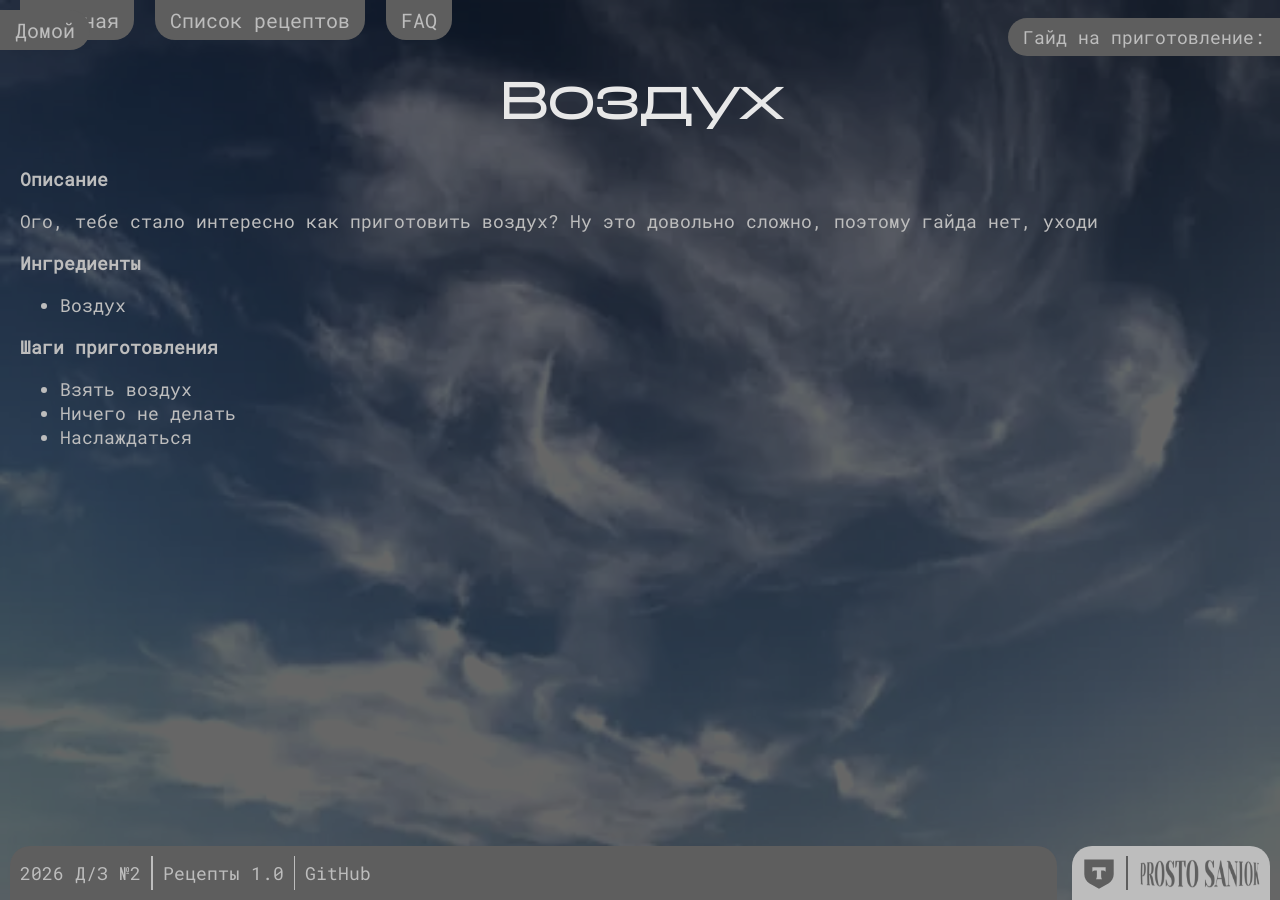
==== air.html @ 8f0f0fc7 "dev: готовая страница" ====
<!DOCTYPE html>
<html lang="en">
<head>
    <meta charset="UTF-8">
    <meta name="viewport" content="width=device-width, initial-scale=1.0">

    <link rel="stylesheet" href="src/style/main.css">
    <title>Воздух</title>
</head>
<body>
    <main>
        <header>
            <button onclick="location.href='index.html'">Главная</button>
            <button onclick="location.href='list_recipes.html'">Список рецептов</button>
            <button onclick="location.href='faq.html'">FAQ</button>
        </header>

        <button onclick="location.href='index.html'" class="back">Домой</button>

        <div class="container-recipe">
            <p class="recipe-title">Гайд на приготовление:</p>
            <video autoplay loop muted playsinline preload="auto" class="recipe">
                <source src="./public/video/air.mp4" type="video/mp4">
            </video>
        </div>

        <h1>Воздух</h1>

        <div>
            <b>Описание</b>
            <p>Ого, тебе стало интересно как приготовить воздух? Ну это довольно сложно, поэтому гайда нет, уходи</p>
        </div>

        <div>
            <b>Ингредиенты</b>
            <ul>
                <li>Воздух</li>
            </ul>
        </div>

        <div>
            <b>Шаги приготовления</b>
            <ul>
                <li>Взять воздух</li>
                <li>Ничего не делать</li>
                <li>Наслаждаться</li>
            </ul>
        </div>

        <img class="background-img" src="public/img/background/air.png" alt="Воздух">
    </main>

    <footer>
        <div class="container" type="left">
            <p>2026 Д/З №2</p>
            <div class="vertical-delimiter-line"></div>
            <p>Рецепты 1.0</p>
            <div class="vertical-delimiter-line"></div>
            <a href="https://github.com">GitHub</a>
        </div>
        <!-- Не использую, так как почему-то в браузере маска через span не отображается корректно -->
        <div class="container" type="right">
            <!-- <span class="logo-img t-bank-logo" role="img" aria-label="T-bank Logo"></span> -->
            <img class="logo-img t-bank-logo" src="public/img/logo/t-bank.svg" alt="T-bank Logo">
            <div class="vertical-delimiter-line" type="dark"></div>
            <!-- <span class="logo-img prosto-saniok-logo" role="img" aria-label="Prosto Saniok Logo"></span> -->
            <img class="logo-img prosto-saniok-logo" src="public/img/logo/prosto-saniok.svg" alt="Prosto Saniok Logo">
        </div>
    </footer>
</body>
</html>
---- src/style/main.css ----
@import "vars.css";

@import "components/header.css";
@import "components/footer.css";
@import "components/text.css";
@import "components/scrollbar.css";
@import "components/imgs.css";
@import "components/delimiters.css";
@import "components/buttons.css";
@import "components/videos.css";
@import "faq.css";

::selection {
  background-color: var(--main-color);
  color: var(--background-color);
}

html {
  background-color: var(--background-color);
}

body {
	display: flex;
	flex-direction: column;
	min-height: 100vh;
	margin: 0;
}

main {
	flex: 1;
	margin: 0 20px;
}

li::marker {
  color: var(--main-color);
}

.container-recipe {
	position: absolute;
	display: flex;
	flex-direction: column;
	align-items: flex-end;
	min-width: 100px;
	top: 0px;
	right: 0px;
}
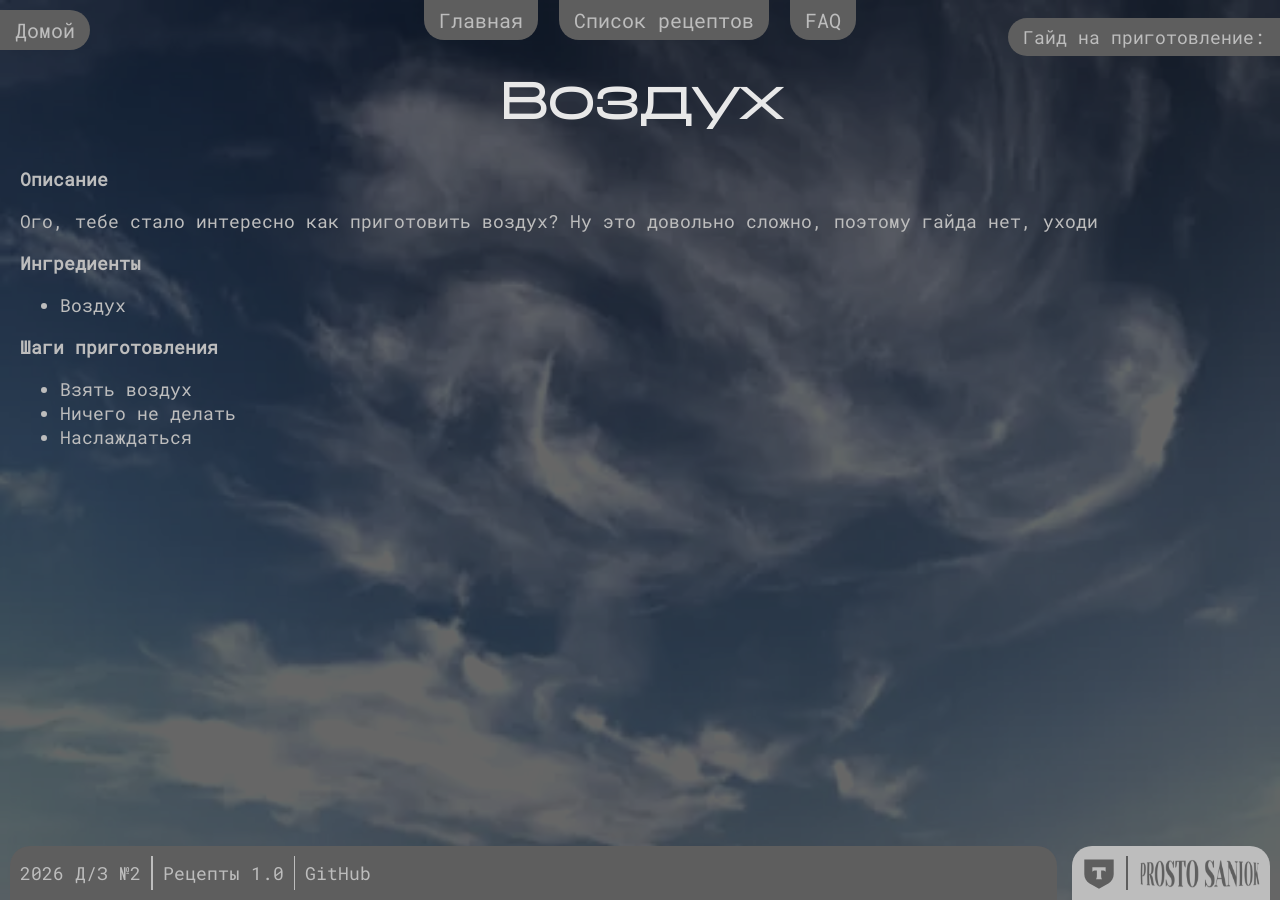
==== commit ae21f93d: "dev: общие правки" ====
--- a/air.html
+++ b/air.html
@@ -8,14 +8,14 @@
     <title>Воздух</title>
 </head>
 <body>
+    <header>
+        <a href="index.html" class="button">Главная</a>
+        <a href="list_recipes.html" class="button">Список рецептов</a>
+        <a href="faq.html" class="button">FAQ</a>
+    </header>
+    
     <main>
-        <header>
-            <button onclick="location.href='index.html'">Главная</button>
-            <button onclick="location.href='list_recipes.html'">Список рецептов</button>
-            <button onclick="location.href='faq.html'">FAQ</button>
-        </header>
-
-        <button onclick="location.href='index.html'" class="back">Домой</button>
+        <a href="index.html" class="button back">Домой</a>
 
         <div class="container-recipe">
             <p class="recipe-title">Гайд на приготовление:</p>
@@ -64,7 +64,7 @@
             <img class="logo-img t-bank-logo" src="public/img/logo/t-bank.svg" alt="T-bank Logo">
             <div class="vertical-delimiter-line" type="dark"></div>
             <!-- <span class="logo-img prosto-saniok-logo" role="img" aria-label="Prosto Saniok Logo"></span> -->
-            <img class="logo-img prosto-saniok-logo" src="public/img/logo/prosto-saniok.svg" alt="Prosto Saniok Logo">
+            <a href="https://github.com/ProstoSaniok" target="_blank"><img class="logo-img prosto-saniok-logo" src="public/img/logo/prosto-saniok.svg" alt="Prosto Saniok Logo"></a>
         </div>
     </footer>
 </body>
